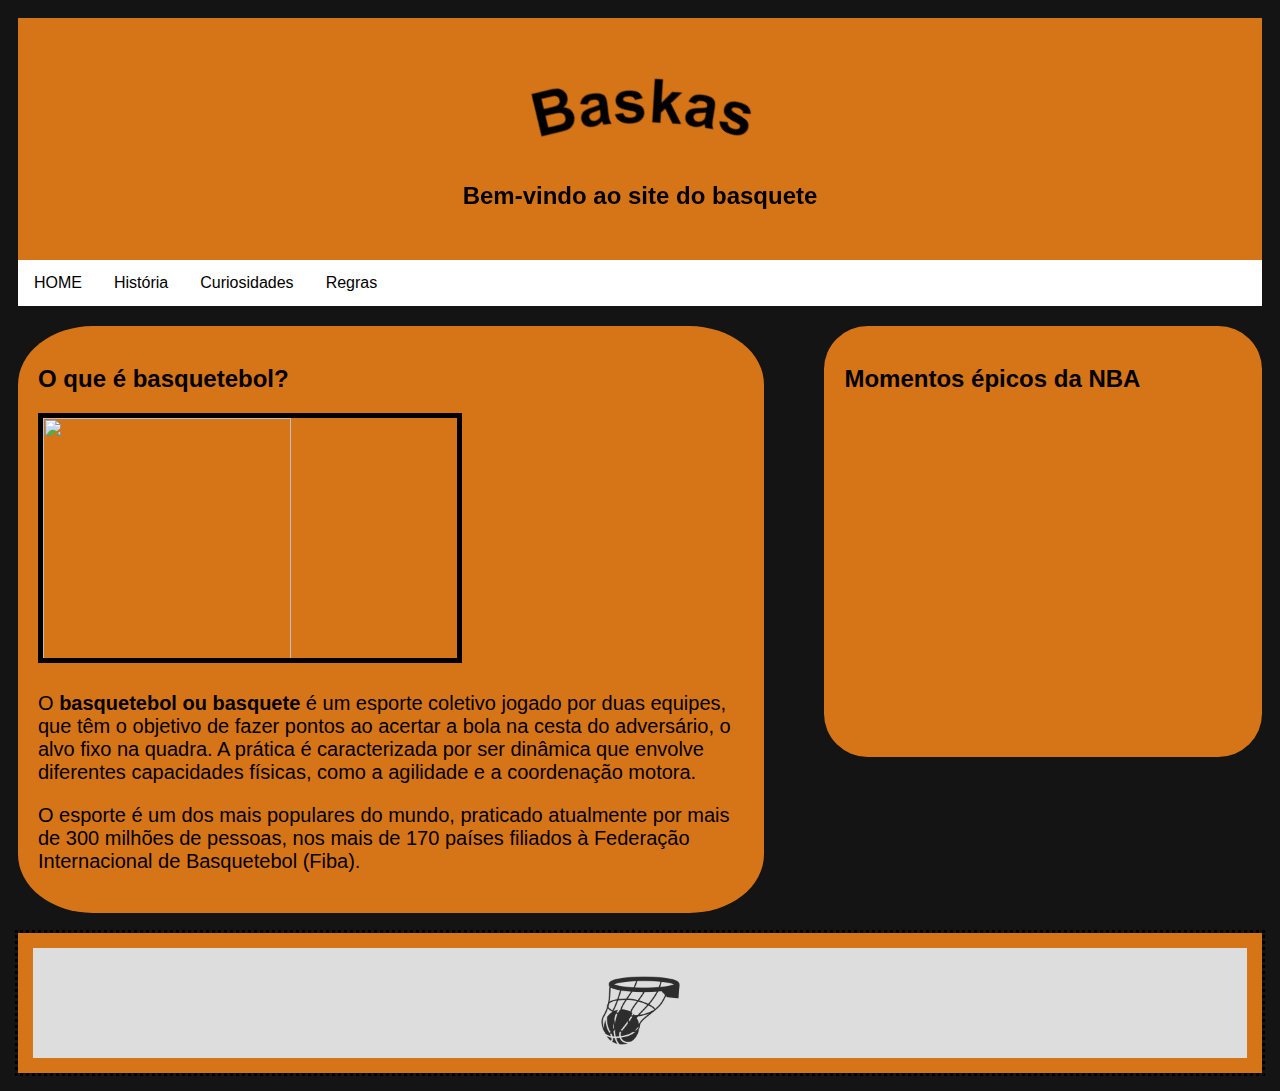
==== site-baskas/H-C-R/curiosidades.html @ b22ed8df "novo Baskas" ====
<!DOCTYPE html>
<html lang="en">
<head>
    <meta charset="UTF-8">
    <meta http-equiv="X-UA-Compatible" content="IE=edge">
    <meta name="viewport" content="width=device-width, initial-scale=1.0">
    <link rel="stylesheet" href="../css/style-c.css">
    <title>Baskas-curiosidades</title>
</head>
<body>
    <div class="cabeça">
        <h1><img class="img3" src="../img/Captura de tela 2023-04-04 161931.png" ></h1>
        <h2>Bem-vindo ao site do basquete</h2>
  </div>
  <div class="links">
      <a href="../index.html">HOME</a>
      <a href="historia.html">História</a>
      <a href="curiosidades.html">Curiosidades</a>
      <a href="regras.html" >Regras</a>
  </div>
  <div class="corpo">
      <div class="colunaesquerdade">
          <div class="temp">
              <h2>O que é basquetebol?</h2>
          <div><img class="img" src="img/historia-basquete-og.png"></div>
          <p class="font">O <b>basquetebol ou basquete</b> é um esporte coletivo jogado por duas equipes,
              que têm o objetivo de fazer pontos ao acertar a bola na cesta do adversário, o alvo fixo na quadra. 
              A prática é caracterizada por ser dinâmica que envolve diferentes capacidades físicas, como a agilidade e a coordenação motora.
             </p>
             <p class="font">O esporte é um dos mais populares do mundo, praticado atualmente por mais de 300 milhões de pessoas,
                  nos mais de 170 países filiados à Federação Internacional de Basquetebol (Fiba).
            </p>
          </div>
      </div>
      <div class="colunadireita">
          <div class="temp">
            <h2>Momentos épicos da NBA</h2>
            <iframe width="510" height="320" src="https://www.youtube.com/embed/CXLM08fZO5o" title="YouTube video player" frameborder="0" allow="accelerometer; autoplay; clipboard-write; encrypted-media; gyroscope; picture-in-picture; web-share" allowfullscreen></iframe>
            
          </div>
      </div>
  </div>
  
  <div class="rodape">
        <img class="img2" src="../img/3ef6acaec8b9b51cd2c707de73862b84-cesta-de-basquete-recortada.png">
    </div>
  
    
</body>
</html>
---- site-baskas/css/style-c.css ----
*{
    box-sizing: border-box;
}

body{
    font-family: Arial, Helvetica, sans-serif;
    padding: 10px;
    background: #141414;
}

.cabeça{
    padding: 30px;
    text-align: center;
    background: #d67418;
}

.cabeça h1{
    font-size: 40px;
}

.links{

    overflow: hidden;
    background-color: white;
}

.links a{
    float: left;
    display: block;
    color: #000000;
    text-align: center;
    padding: 14px 16px;
    text-decoration: none;
}

.links a:hover{
    background-color: #d67418;
    color: #ffffff;
}

.font{
    font-size: 20px;
}

.colunaesquerdade{
    float: left;
    width: 60%;
}

.colunadireita {
    
    float: left;
    width: 40%;
    background-color: #141414;
    padding-left: 60px;
}

.corpo::after {
    content: "";
    display: table;
    clear: both;
}

.temp{
    border-radius: 10%;
    background-color: #d67418;
    padding: 20px;
    margin-top: 20px;
}

.img{
    
    border: 5px solid rgb(0, 0, 0);
    width: 60%;
    height: 250px;
}

.img2{
    height: 85px;
}

.rodape {
    height: 140px;
    outline-style: dotted;
    border: 15px solid #d67418;
    padding: 20px;
    text-align: center;
    background: #ddd;
    margin-top: 20px;
}


@media screen and (max-width: 800px) {
    .colunaesquerdade, .colunadireita {   
      width: 100%;
      padding: 0;
    }
}

@media screen and (max-width: 400px) {
    .links a {
      float: none;
      width: 100%;
    }
}
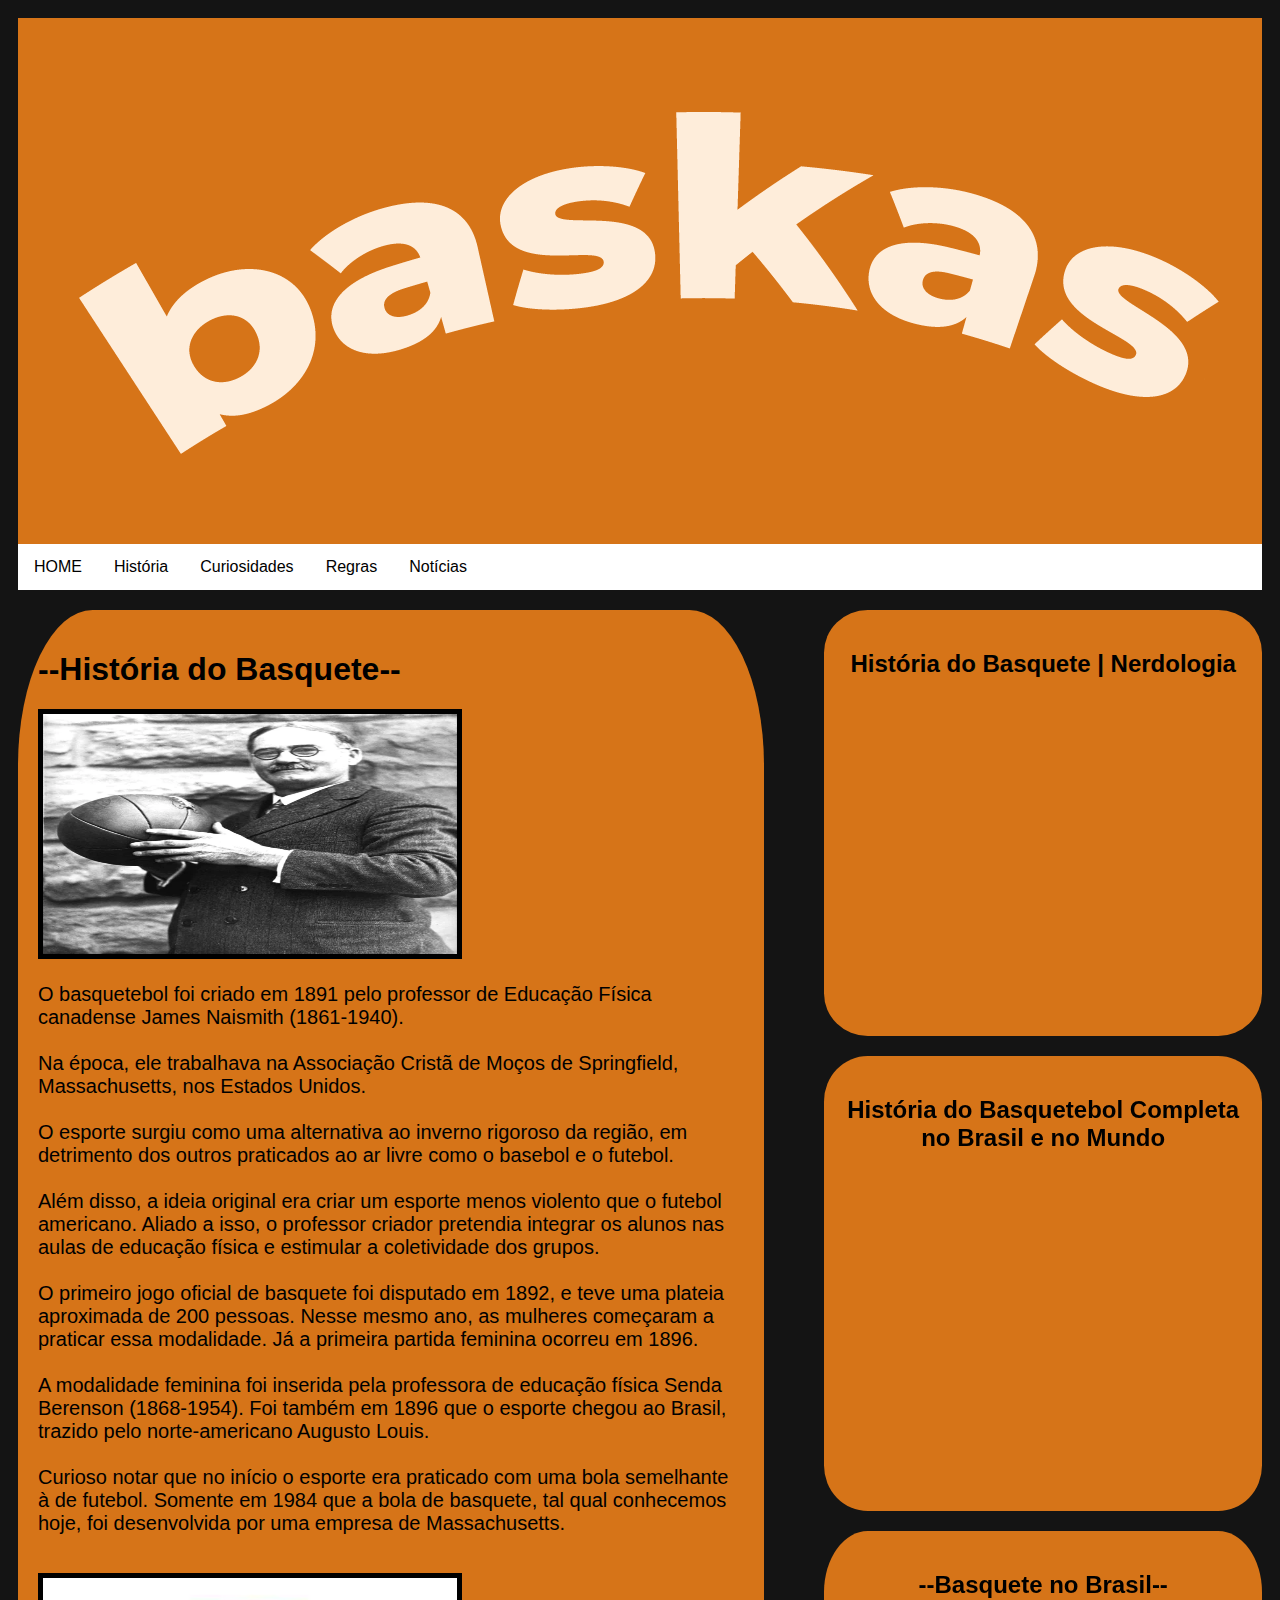
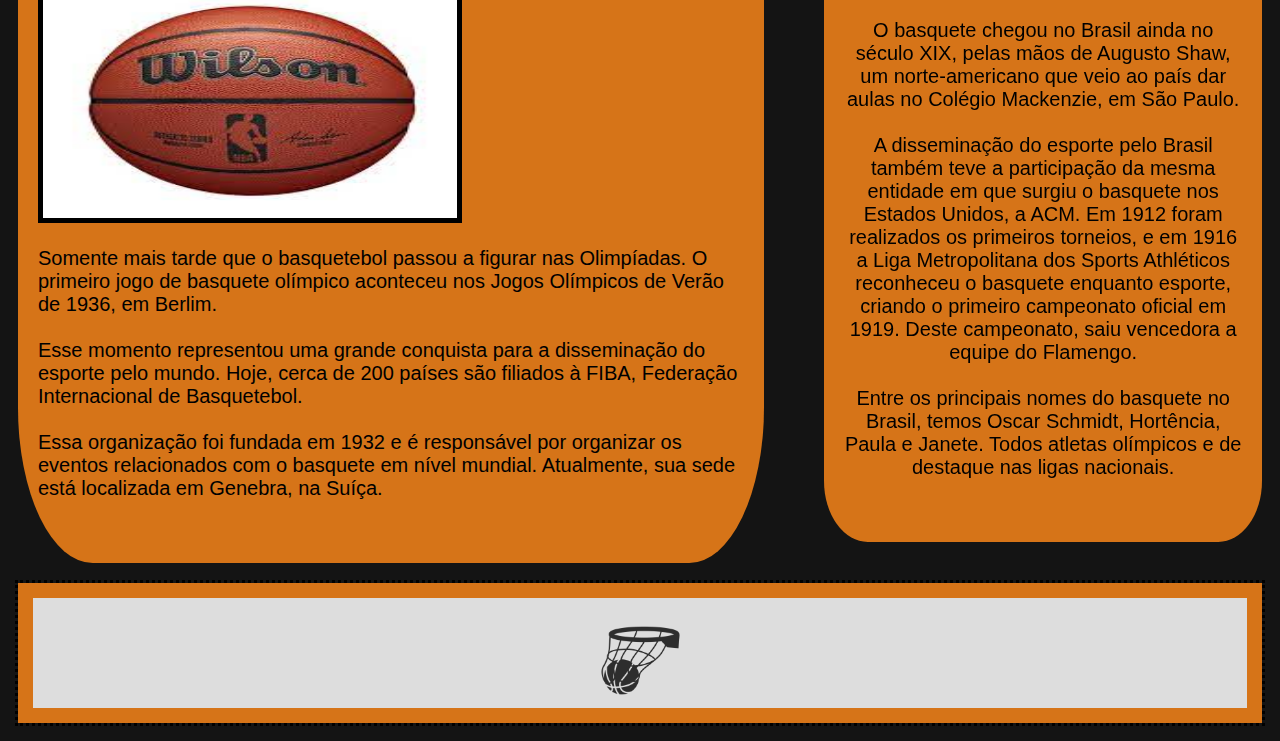
==== commit b28943cf: "atualização 3 temp" ====
--- a/site-baskas/H-C-R/curiosidades.html
+++ b/site-baskas/H-C-R/curiosidades.html
@@ -5,46 +5,107 @@
     <meta http-equiv="X-UA-Compatible" content="IE=edge">
     <meta name="viewport" content="width=device-width, initial-scale=1.0">
     <link rel="stylesheet" href="../css/style-c.css">
-    <title>Baskas-curiosidades</title>
+    <link rel="shortcut icon" href="../img/favicon.ico" type="image/x-icon">
+    <title>Baskas-historia</title>
 </head>
 <body>
+    <div class="back">
     <div class="cabeça">
-        <h1><img class="img3" src="../img/Captura de tela 2023-04-04 161931.png" ></h1>
-        <h2>Bem-vindo ao site do basquete</h2>
+        <h1><img class="img3" src="../img/urububas.png" ></h1>
+        <h2></h2>
   </div>
   <div class="links">
       <a href="../index.html">HOME</a>
       <a href="historia.html">História</a>
       <a href="curiosidades.html">Curiosidades</a>
       <a href="regras.html" >Regras</a>
+      <a href="notícias.html" >Notícias</a>
   </div>
   <div class="corpo">
       <div class="colunaesquerdade">
           <div class="temp">
-              <h2>O que é basquetebol?</h2>
-          <div><img class="img" src="img/historia-basquete-og.png"></div>
-          <p class="font">O <b>basquetebol ou basquete</b> é um esporte coletivo jogado por duas equipes,
-              que têm o objetivo de fazer pontos ao acertar a bola na cesta do adversário, o alvo fixo na quadra. 
-              A prática é caracterizada por ser dinâmica que envolve diferentes capacidades físicas, como a agilidade e a coordenação motora.
-             </p>
-             <p class="font">O esporte é um dos mais populares do mundo, praticado atualmente por mais de 300 milhões de pessoas,
-                  nos mais de 170 países filiados à Federação Internacional de Basquetebol (Fiba).
-            </p>
+              <h1>--História do Basquete--</h1>
+              <div><img class="img" src="../img/james-cke.png"></div>
+        <p class="font">O basquetebol foi criado em 1891 pelo professor de Educação Física canadense James Naismith (1861-1940).
+        <br>
+        <br>Na época, ele trabalhava na Associação Cristã de Moços de Springfield, Massachusetts, nos Estados Unidos.
+        <br>
+        <br>
+        O esporte surgiu como uma alternativa ao inverno rigoroso da região, em detrimento dos outros praticados ao ar livre como o basebol e o futebol.
+        <br>
+        <br>
+        Além disso, a ideia original era criar um esporte menos violento que o futebol
+         americano. Aliado a isso, o professor criador pretendia integrar os alunos nas aulas de
+         educação física e estimular a coletividade dos grupos.
+        <br>
+        <br>
+        O primeiro jogo oficial de basquete foi disputado em 1892, e teve uma plateia 
+        aproximada de 200 pessoas. Nesse mesmo ano, as mulheres começaram a praticar essa modalidade. 
+        Já a primeira partida feminina ocorreu em 1896.
+        <br>
+        <br>
+        A modalidade feminina foi inserida pela professora de educação física Senda Berenson (1868-1954). 
+        Foi também em 1896 que o esporte chegou ao Brasil, trazido pelo norte-americano Augusto Louis.
+        <br>
+        <br>
+       Curioso notar que no início o esporte era praticado com uma bola semelhante à de futebol. 
+       Somente em 1984 que a bola de basquete, tal qual conhecemos hoje, foi desenvolvida por uma empresa de Massachusetts.
+        </p>
+        <br>
+        <img class="img" src="../img/download.jpg">
+        <br>
+        <p class="font">Somente mais tarde que o basquetebol passou a figurar nas Olimpíadas. 
+            O primeiro jogo de basquete olímpico aconteceu nos Jogos Olímpicos de Verão de 1936, em Berlim.
+            <br>
+            <br>
+            Esse momento representou uma grande conquista para a disseminação do esporte pelo mundo. 
+            Hoje, cerca de 200 países são filiados à FIBA, Federação Internacional de Basquetebol.
+            <br>
+            <br>
+            Essa organização foi fundada em 1932 e é responsável por organizar os eventos relacionados com o basquete em nível mundial. 
+            Atualmente, sua sede está localizada em Genebra, na Suíça.
+            <br>
+            <br>
+        </p>
           </div>
       </div>
       <div class="colunadireita">
           <div class="temp">
-            <h2>Momentos épicos da NBA</h2>
-            <iframe width="510" height="320" src="https://www.youtube.com/embed/CXLM08fZO5o" title="YouTube video player" frameborder="0" allow="accelerometer; autoplay; clipboard-write; encrypted-media; gyroscope; picture-in-picture; web-share" allowfullscreen></iframe>
-            
+           <center><h2>História do Basquete | Nerdologia</h2>
+            <iframe width="510" height="315" src="https://www.youtube.com/embed/T7_q5bwtLuU" title="YouTube video player" frameborder="0" allow="accelerometer; autoplay; clipboard-write; encrypted-media; gyroscope; picture-in-picture; web-share" allowfullscreen></iframe>
+            </center> 
           </div>
+          <div class="temp">
+            <center><h2>História do Basquetebol Completa no Brasil e no Mundo</h2>
+                <iframe width="510" height="315" src="https://www.youtube.com/embed/TrqpKTU8T8o" title="YouTube video player" frameborder="0" allow="accelerometer; autoplay; clipboard-write; encrypted-media; gyroscope; picture-in-picture; web-share" allowfullscreen></iframe>
+             </center> 
+           </div>
+           <div class="temp">
+            <center><h2>--Basquete no Brasil--</h2>
+                <p class="font">
+                   O basquete chegou no Brasil ainda no século XIX, pelas mãos de Augusto Shaw, 
+                   um norte-americano que veio ao país dar aulas no Colégio Mackenzie, em São Paulo.
+                   <br>
+                   <br>
+                   A disseminação do esporte pelo Brasil também teve a participação da mesma entidade em que surgiu
+                   o basquete nos Estados Unidos, a ACM. Em 1912 foram realizados os primeiros torneios,
+                   e em 1916 a Liga Metropolitana dos Sports Athléticos reconheceu o basquete enquanto esporte,
+                   criando o primeiro campeonato oficial em 1919. Deste campeonato, saiu vencedora a equipe do Flamengo.
+                   <br>
+                   <br>
+                   Entre os principais nomes do basquete no Brasil, temos Oscar Schmidt,
+                   Hortência, Paula e Janete. Todos atletas olímpicos e de destaque nas ligas nacionais.
+                   <br>
+                   <br>
+                </p>
+            </center> 
+           </div>
       </div>
   </div>
   
   <div class="rodape">
-        <img class="img2" src="../img/3ef6acaec8b9b51cd2c707de73862b84-cesta-de-basquete-recortada.png">
+      <img class="img2" src="../img/3ef6acaec8b9b51cd2c707de73862b84-cesta-de-basquete-recortada.png">
     </div>
-  
-    
+</div>
 </body>
 </html>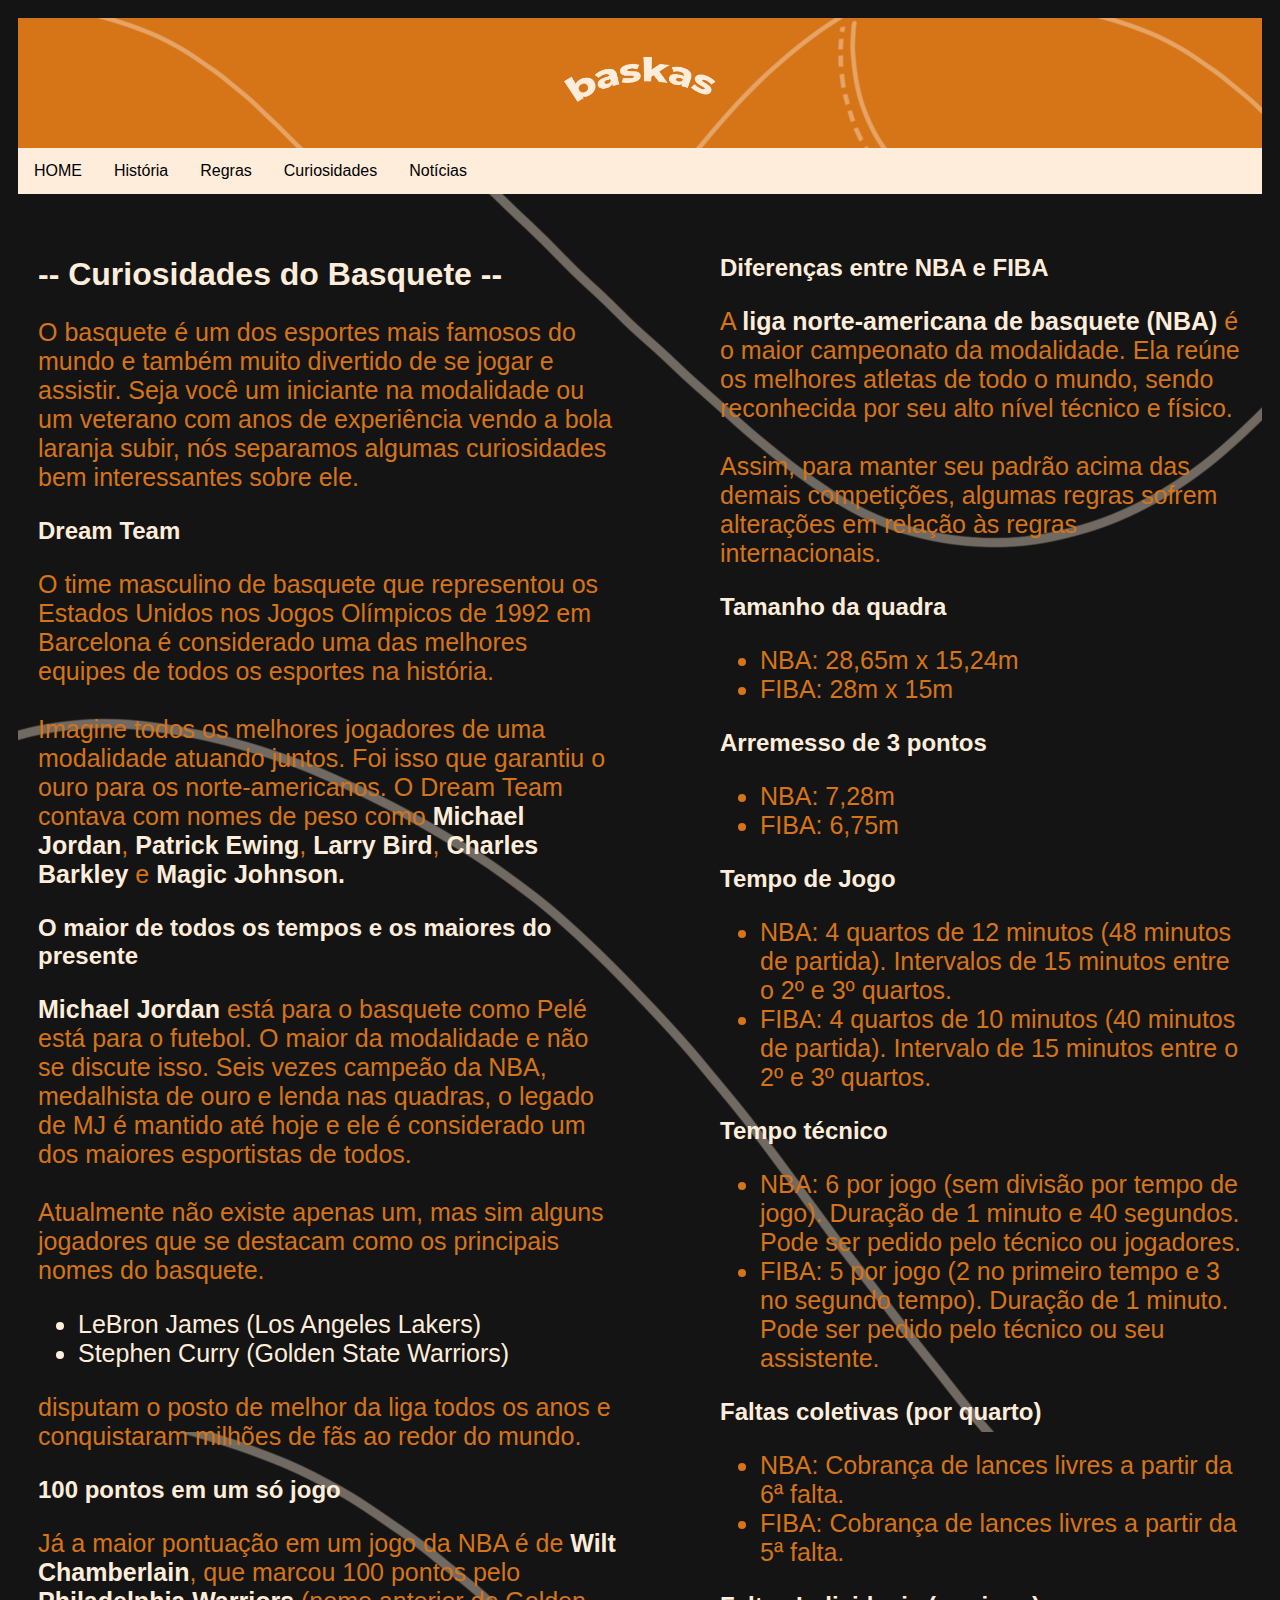
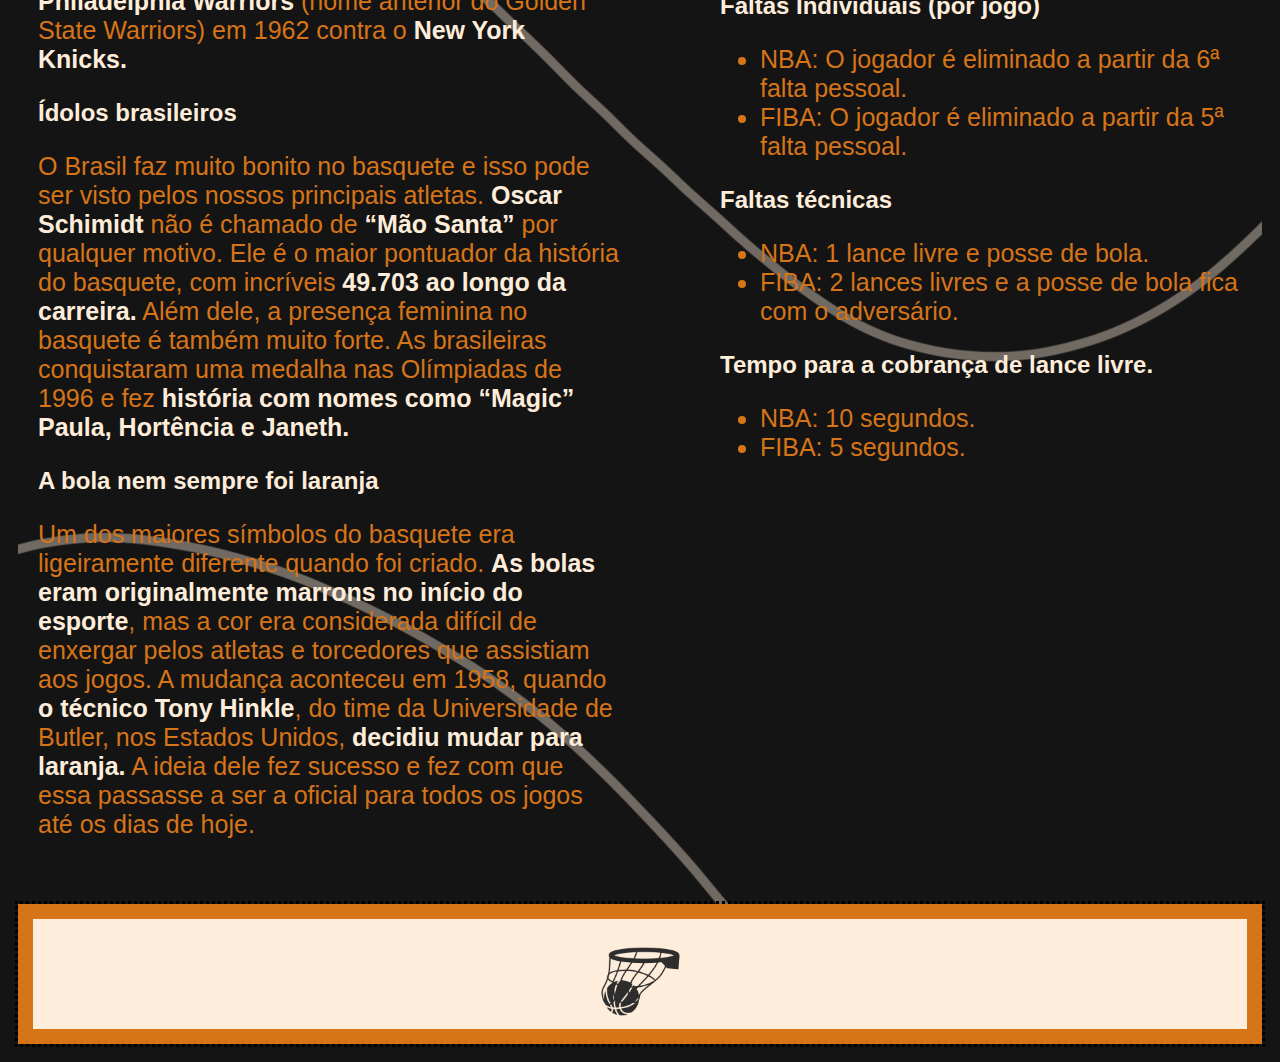
==== commit 2196a89f: "atualização" ====
--- a/site-baskas/H-C-R/curiosidades.html
+++ b/site-baskas/H-C-R/curiosidades.html
@@ -17,88 +17,110 @@
   <div class="links">
       <a href="../index.html">HOME</a>
       <a href="historia.html">História</a>
+      <a href="regras.html" >Regras</a>
       <a href="curiosidades.html">Curiosidades</a>
-      <a href="regras.html" >Regras</a>
       <a href="notícias.html" >Notícias</a>
   </div>
   <div class="corpo">
       <div class="colunaesquerdade">
           <div class="temp">
-              <h1>--História do Basquete--</h1>
-              <div><img class="img" src="../img/james-cke.png"></div>
-        <p class="font">O basquetebol foi criado em 1891 pelo professor de Educação Física canadense James Naismith (1861-1940).
-        <br>
-        <br>Na época, ele trabalhava na Associação Cristã de Moços de Springfield, Massachusetts, nos Estados Unidos.
-        <br>
-        <br>
-        O esporte surgiu como uma alternativa ao inverno rigoroso da região, em detrimento dos outros praticados ao ar livre como o basebol e o futebol.
-        <br>
-        <br>
-        Além disso, a ideia original era criar um esporte menos violento que o futebol
-         americano. Aliado a isso, o professor criador pretendia integrar os alunos nas aulas de
-         educação física e estimular a coletividade dos grupos.
-        <br>
-        <br>
-        O primeiro jogo oficial de basquete foi disputado em 1892, e teve uma plateia 
-        aproximada de 200 pessoas. Nesse mesmo ano, as mulheres começaram a praticar essa modalidade. 
-        Já a primeira partida feminina ocorreu em 1896.
-        <br>
-        <br>
-        A modalidade feminina foi inserida pela professora de educação física Senda Berenson (1868-1954). 
-        Foi também em 1896 que o esporte chegou ao Brasil, trazido pelo norte-americano Augusto Louis.
-        <br>
-        <br>
-       Curioso notar que no início o esporte era praticado com uma bola semelhante à de futebol. 
-       Somente em 1984 que a bola de basquete, tal qual conhecemos hoje, foi desenvolvida por uma empresa de Massachusetts.
+              <h1>-- Curiosidades do Basquete --</h1>
+        <p class="font">
+            O basquete é um dos esportes mais famosos do mundo e também muito divertido de se jogar e assistir. Seja você um iniciante na modalidade ou um veterano com anos de experiência vendo a bola laranja subir, nós separamos algumas curiosidades bem interessantes sobre ele.
         </p>
-        <br>
-        <img class="img" src="../img/download.jpg">
-        <br>
-        <p class="font">Somente mais tarde que o basquetebol passou a figurar nas Olimpíadas. 
-            O primeiro jogo de basquete olímpico aconteceu nos Jogos Olímpicos de Verão de 1936, em Berlim.
-            <br>
-            <br>
-            Esse momento representou uma grande conquista para a disseminação do esporte pelo mundo. 
-            Hoje, cerca de 200 países são filiados à FIBA, Federação Internacional de Basquetebol.
-            <br>
-            <br>
-            Essa organização foi fundada em 1932 e é responsável por organizar os eventos relacionados com o basquete em nível mundial. 
-            Atualmente, sua sede está localizada em Genebra, na Suíça.
-            <br>
-            <br>
+        <h2>Dream Team</h2>
+        <p class="font">
+            O time masculino de basquete que representou os Estados Unidos nos Jogos Olímpicos de 1992 em Barcelona é considerado uma das melhores equipes de todos os esportes na história.
+        <br><br>
+            Imagine todos os melhores jogadores de uma modalidade atuando juntos. Foi isso que garantiu o ouro para os norte-americanos. 
+            O Dream Team contava com nomes de peso como <b class="font2">Michael Jordan</b>, <b class="font2">Patrick Ewing</b>, <b class="font2">Larry Bird</b>, <b class="font2">Charles Barkley</b> e <b class="font2">Magic Johnson.</b>
+        </p>
+        <h2>O maior de todos os tempos e os maiores do presente</h2>
+        <p class="font">
+            <b class="font2">Michael Jordan</b> está para o basquete como Pelé está para o futebol. 
+            O maior da modalidade e não se discute isso. Seis vezes campeão da NBA, medalhista de ouro e lenda nas quadras, o legado de MJ é mantido até hoje e ele é considerado um dos maiores esportistas de todos.
+        <br><br>
+            Atualmente não existe apenas um, mas sim alguns jogadores que se destacam como os principais nomes do basquete. 
+        </p>
+            <ul class="font2">
+                <li>LeBron James (Los Angeles Lakers)</li>
+                <li>Stephen Curry (Golden State Warriors)</li>
+            </ul>
+        <p class="font">
+            disputam o posto de melhor da liga todos os anos e conquistaram milhões de fãs ao redor do mundo.
+        </p>
+        <h2>100 pontos em um só jogo</h2>
+        <p class="font">
+            Já a maior pontuação em um jogo da NBA é de <b class="font2">Wilt Chamberlain</b>, que marcou 100 pontos pelo <b class="font2">Philadelphia Warriors</b> (nome anterior do Golden State Warriors) em 1962 contra o <b class="font2">New York Knicks.</b>
+        </p>
+        <h2>Ídolos brasileiros</h2>
+        <p class="font">
+            O Brasil faz muito bonito no basquete e isso pode ser visto pelos nossos principais atletas. 
+            <b class="font2">Oscar Schimidt</b> não é chamado de <b class="font2">“Mão Santa”</b> por qualquer motivo. 
+            Ele é o maior pontuador da história do basquete, com incríveis <b class="font2">49.703 ao longo da carreira.</b>
+
+            Além dele, a presença feminina no basquete é também muito forte. 
+            As brasileiras conquistaram uma medalha nas Olímpiadas de 1996 e fez <b class="font2">história com nomes como “Magic” Paula, Hortência e Janeth.</b>
+        </p>
+        <h2>A bola nem sempre foi laranja</h2>
+        <p class="font">
+            Um dos maiores símbolos do basquete era ligeiramente diferente quando foi criado. 
+            <b class="font2">As bolas eram originalmente marrons no início do esporte</b>, mas a cor era considerada difícil de enxergar pelos atletas e torcedores que assistiam aos jogos.
+
+            A mudança aconteceu em 1958, quando<b class="font2"> o técnico Tony Hinkle</b>, do time da Universidade de Butler, nos Estados Unidos, <b class="font2">decidiu mudar para laranja.</b> 
+            A ideia dele fez sucesso e fez com que essa passasse a ser a oficial para todos os jogos até os dias de hoje.
         </p>
           </div>
       </div>
       <div class="colunadireita">
           <div class="temp">
-           <center><h2>História do Basquete | Nerdologia</h2>
-            <iframe width="510" height="315" src="https://www.youtube.com/embed/T7_q5bwtLuU" title="YouTube video player" frameborder="0" allow="accelerometer; autoplay; clipboard-write; encrypted-media; gyroscope; picture-in-picture; web-share" allowfullscreen></iframe>
-            </center> 
-          </div>
-          <div class="temp">
-            <center><h2>História do Basquetebol Completa no Brasil e no Mundo</h2>
-                <iframe width="510" height="315" src="https://www.youtube.com/embed/TrqpKTU8T8o" title="YouTube video player" frameborder="0" allow="accelerometer; autoplay; clipboard-write; encrypted-media; gyroscope; picture-in-picture; web-share" allowfullscreen></iframe>
-             </center> 
-           </div>
-           <div class="temp">
-            <center><h2>--Basquete no Brasil--</h2>
-                <p class="font">
-                   O basquete chegou no Brasil ainda no século XIX, pelas mãos de Augusto Shaw, 
-                   um norte-americano que veio ao país dar aulas no Colégio Mackenzie, em São Paulo.
-                   <br>
-                   <br>
-                   A disseminação do esporte pelo Brasil também teve a participação da mesma entidade em que surgiu
-                   o basquete nos Estados Unidos, a ACM. Em 1912 foram realizados os primeiros torneios,
-                   e em 1916 a Liga Metropolitana dos Sports Athléticos reconheceu o basquete enquanto esporte,
-                   criando o primeiro campeonato oficial em 1919. Deste campeonato, saiu vencedora a equipe do Flamengo.
-                   <br>
-                   <br>
-                   Entre os principais nomes do basquete no Brasil, temos Oscar Schmidt,
-                   Hortência, Paula e Janete. Todos atletas olímpicos e de destaque nas ligas nacionais.
-                   <br>
-                   <br>
-                </p>
-            </center> 
+           <h2>Diferenças entre NBA e FIBA</h2>
+        <p class="font">
+            A <b class="font2">liga norte-americana de basquete (NBA)</b> é o maior campeonato da modalidade. 
+            Ela reúne os melhores atletas de todo o mundo, sendo reconhecida por seu alto nível técnico e físico.
+        <br><br>
+            Assim, para manter seu padrão acima das demais competições, algumas regras sofrem alterações em relação às regras internacionais. 
+        </p>
+            <h2>Tamanho da quadra</h2>
+        <ul class="font">
+           <li>NBA: 28,65m x 15,24m</li>
+           <li>FIBA: 28m x 15m</li>
+        </ul>
+            <h2>Arremesso de 3 pontos</h2>
+        <ul class="font">
+            <li>NBA: 7,28m</li>
+            <li>FIBA: 6,75m</li>
+        </ul>
+            <h2>Tempo de Jogo</h2>
+        <ul class="font">
+            <li>NBA: 4 quartos de 12 minutos (48 minutos de partida). Intervalos de 15 minutos entre o 2º e 3º quartos.</li>
+            <li>FIBA: 4 quartos de 10 minutos (40 minutos de partida). Intervalo de 15 minutos entre o 2º e 3º quartos.</li>
+        </ul>
+            <h2>Tempo técnico</h2>
+        <ul class="font">
+            <li>NBA: 6 por jogo (sem divisão por tempo de jogo). Duração de 1 minuto e 40 segundos. Pode ser pedido pelo técnico ou jogadores.</li>
+            <li>FIBA: 5 por jogo (2 no primeiro tempo e 3 no segundo tempo). Duração de 1 minuto. Pode ser pedido pelo técnico ou seu assistente.</li>
+        </ul>
+            <h2>Faltas coletivas (por quarto)</h2>
+        <ul class="font">
+            <li>NBA: Cobrança de lances livres a partir da 6ª falta.</li>
+            <li>FIBA: Cobrança de lances livres a partir da 5ª falta.</li>
+        </ul>
+            <h2>Faltas Individuais (por jogo)</h2>
+        <ul class="font">
+            <li>NBA: O jogador é eliminado a partir da 6ª falta pessoal.</li>
+            <li>FIBA: O jogador é eliminado a partir da 5ª falta pessoal.</li>
+        </ul>
+            <h2>Faltas técnicas</h2>
+        <ul class="font">
+            <li>NBA: 1 lance livre e posse de bola.</li>
+            <li>FIBA: 2 lances livres e a posse de bola fica com o adversário.</li>
+        </ul>
+            <h2>Tempo para a cobrança de lance livre.</h2>   
+        <ul class="font">
+            <li>NBA: 10 segundos.</li>
+            <li>FIBA: 5 segundos.</li>
+        </ul>
            </div>
       </div>
   </div>
--- a/site-baskas/css/style-c.css
+++ b/site-baskas/css/style-c.css
@@ -8,10 +8,15 @@
     background: #141414;
 }
 
+.back{
+    background-image: url("../img/creu3.png");
+}
+
 .cabeça{
-    padding: 30px;
+    padding: 7px;
     text-align: center;
     background: #d67418;
+    background-image: url("../img/creu4.png");
 }
 
 .cabeça h1{
@@ -21,7 +26,7 @@
 .links{
 
     overflow: hidden;
-    background-color: white;
+    background-color: #feedda;
 }
 
 .links a{
@@ -35,23 +40,29 @@
 
 .links a:hover{
     background-color: #d67418;
-    color: #ffffff;
+    color: #feedda;
 }
 
 .font{
-    font-size: 20px;
+    font-size: 25px;
+    color: #d67418;
+}
+
+.font2{
+    font-size: 25px;
+    color: #feedda;
 }
 
 .colunaesquerdade{
     float: left;
-    width: 60%;
+    width: 50%;
 }
 
 .colunadireita {
     
     float: left;
-    width: 40%;
-    background-color: #141414;
+    width: 50%;
+    background-color: transparent;
     padding-left: 60px;
 }
 
@@ -63,20 +74,33 @@
 
 .temp{
     border-radius: 10%;
-    background-color: #d67418;
+    background-color: transparent;
     padding: 20px;
     margin-top: 20px;
+}
+
+.temp h1{
+    color: #feedda;
+}
+
+.temp h2{
+    color: #feedda;
 }
 
 .img{
     
     border: 5px solid rgb(0, 0, 0);
-    width: 60%;
-    height: 250px;
+    width: 45%;
+    height: 400px;
 }
 
 .img2{
     height: 85px;
+}
+
+.img3{
+    height: 13%;
+    width: 13%;
 }
 
 .rodape {
@@ -85,7 +109,7 @@
     border: 15px solid #d67418;
     padding: 20px;
     text-align: center;
-    background: #ddd;
+    background: #feedda;
     margin-top: 20px;
 }
 
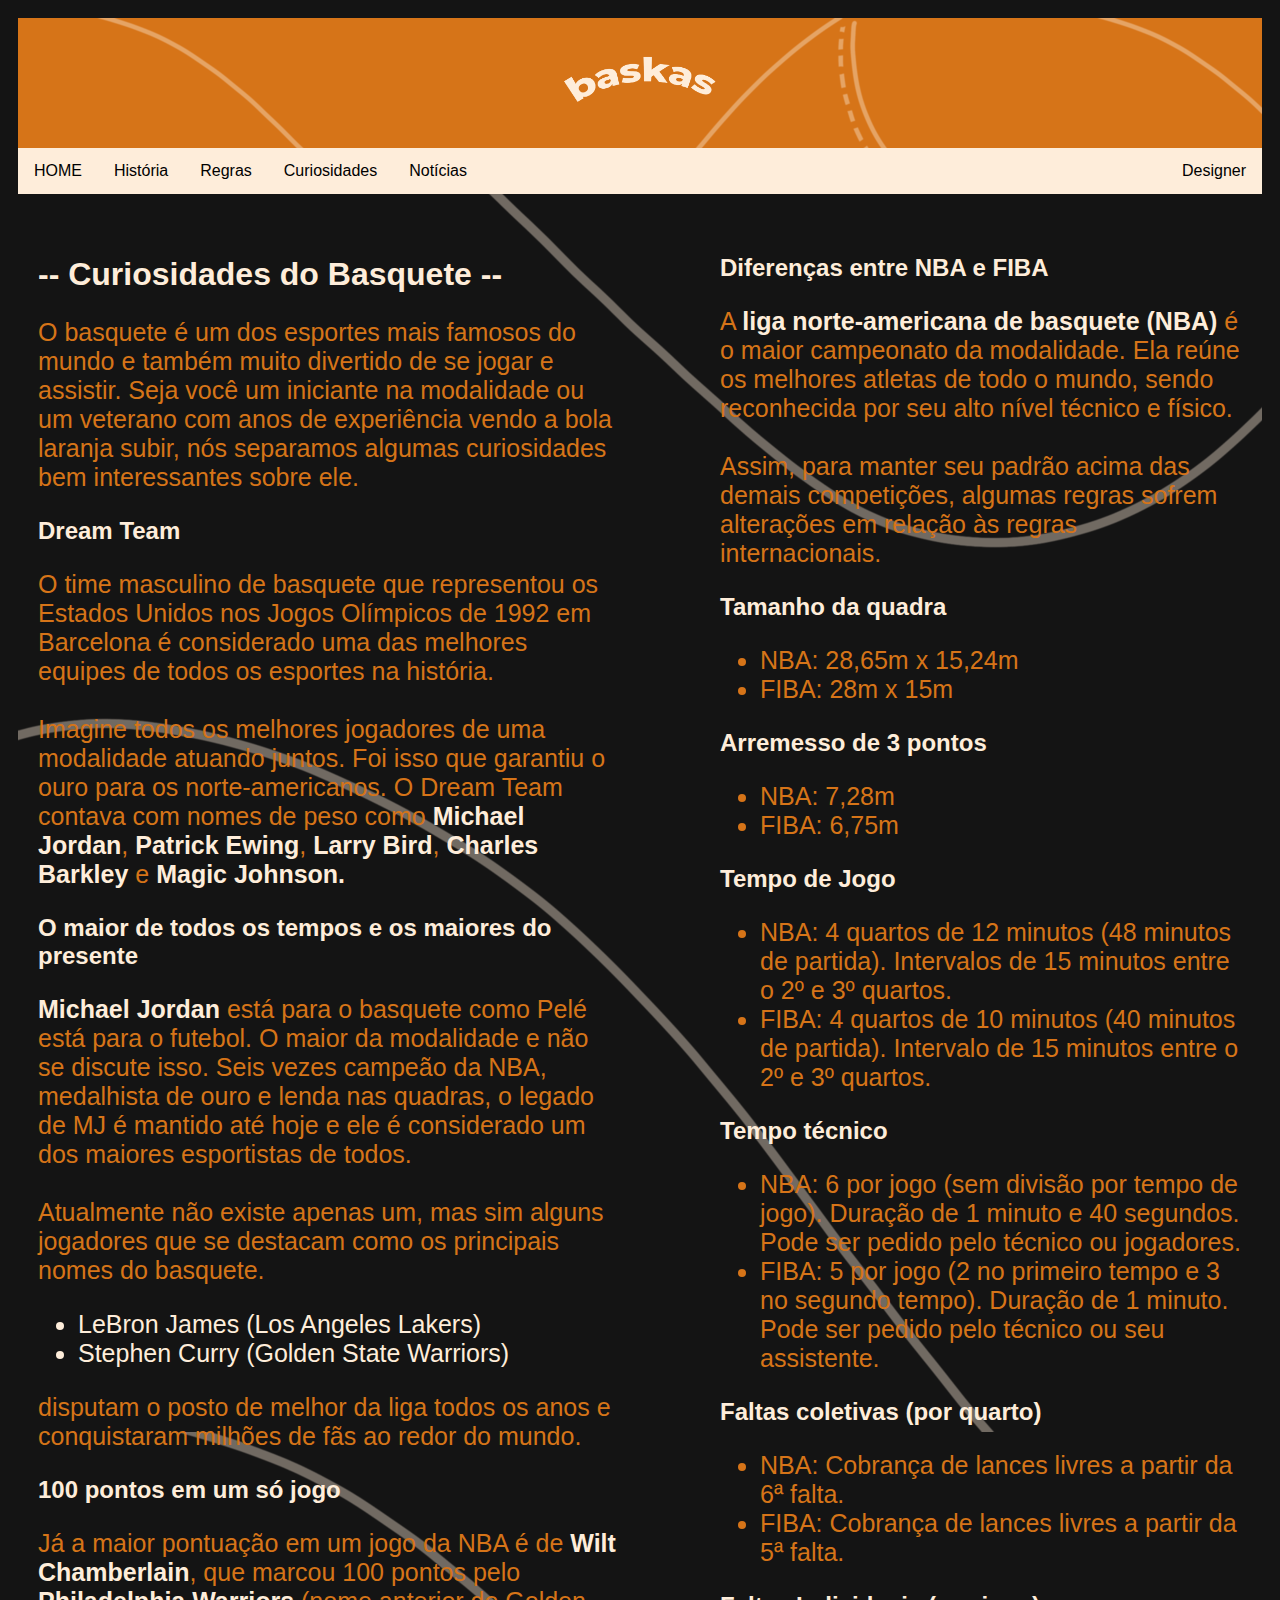
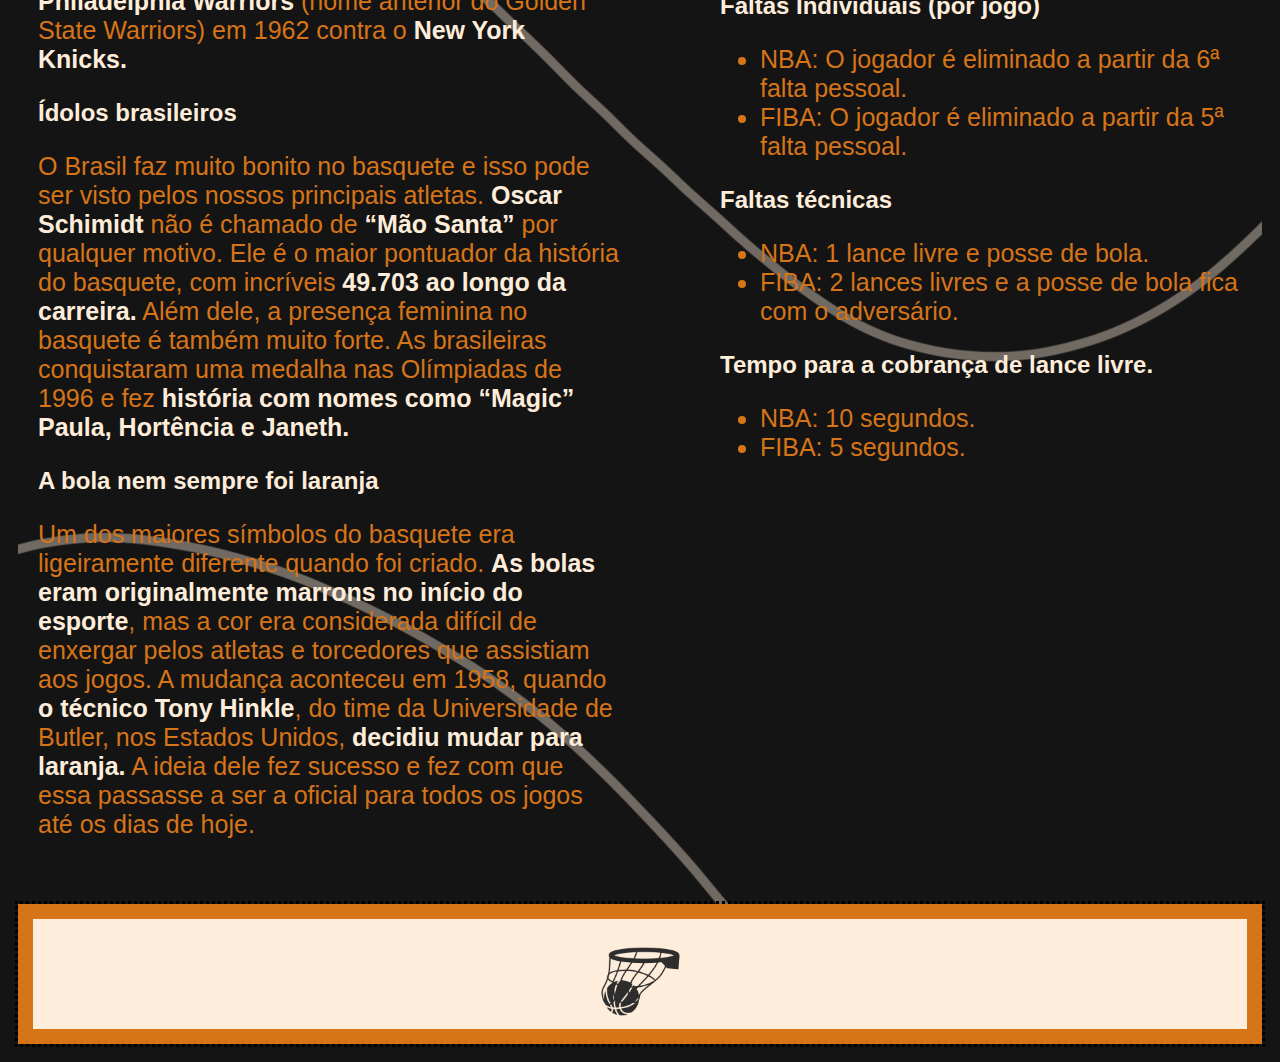
==== commit 1c4e3b2e: "Designer" ====
--- a/site-baskas/H-C-R/curiosidades.html
+++ b/site-baskas/H-C-R/curiosidades.html
@@ -20,6 +20,7 @@
       <a href="regras.html" >Regras</a>
       <a href="curiosidades.html">Curiosidades</a>
       <a href="notícias.html" >Notícias</a>
+      <a href="https://www.instagram.com/_gi_gigii/" style="float:right" >Designer</a>
   </div>
   <div class="corpo">
       <div class="colunaesquerdade">
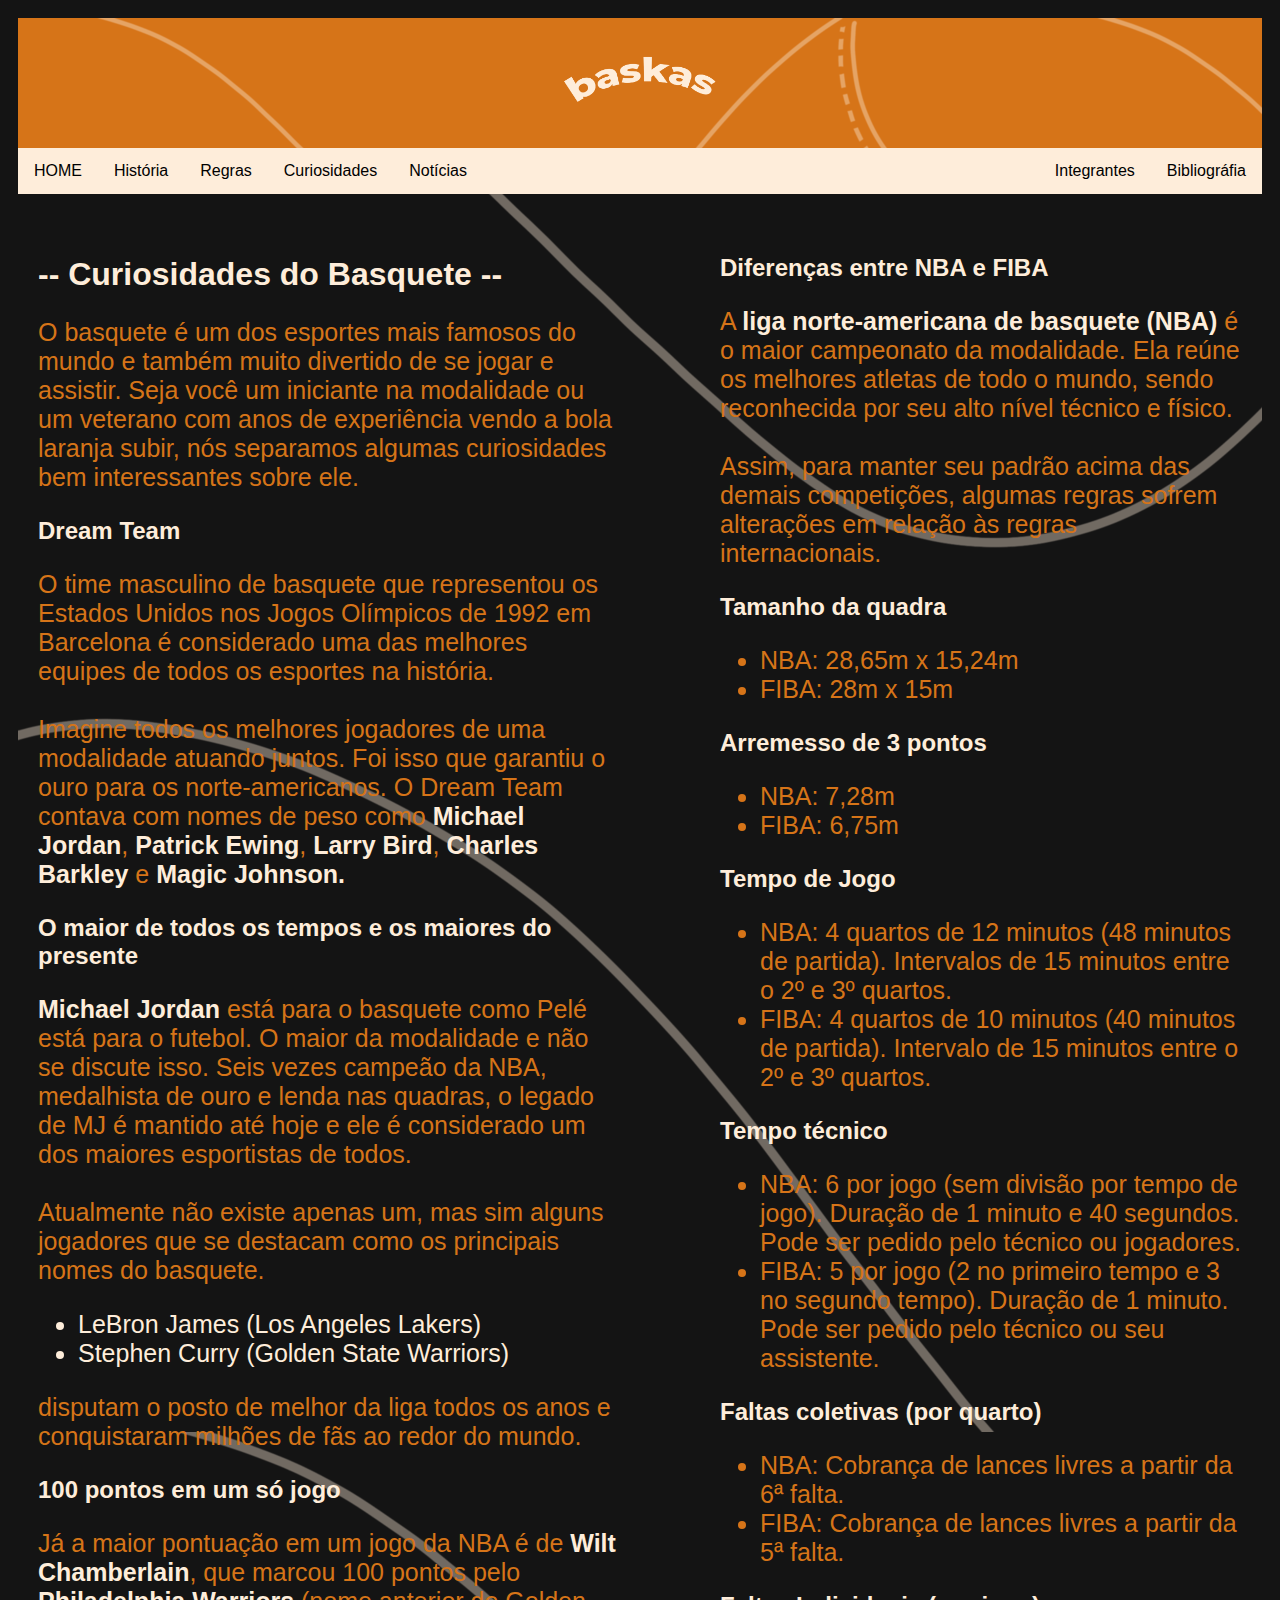
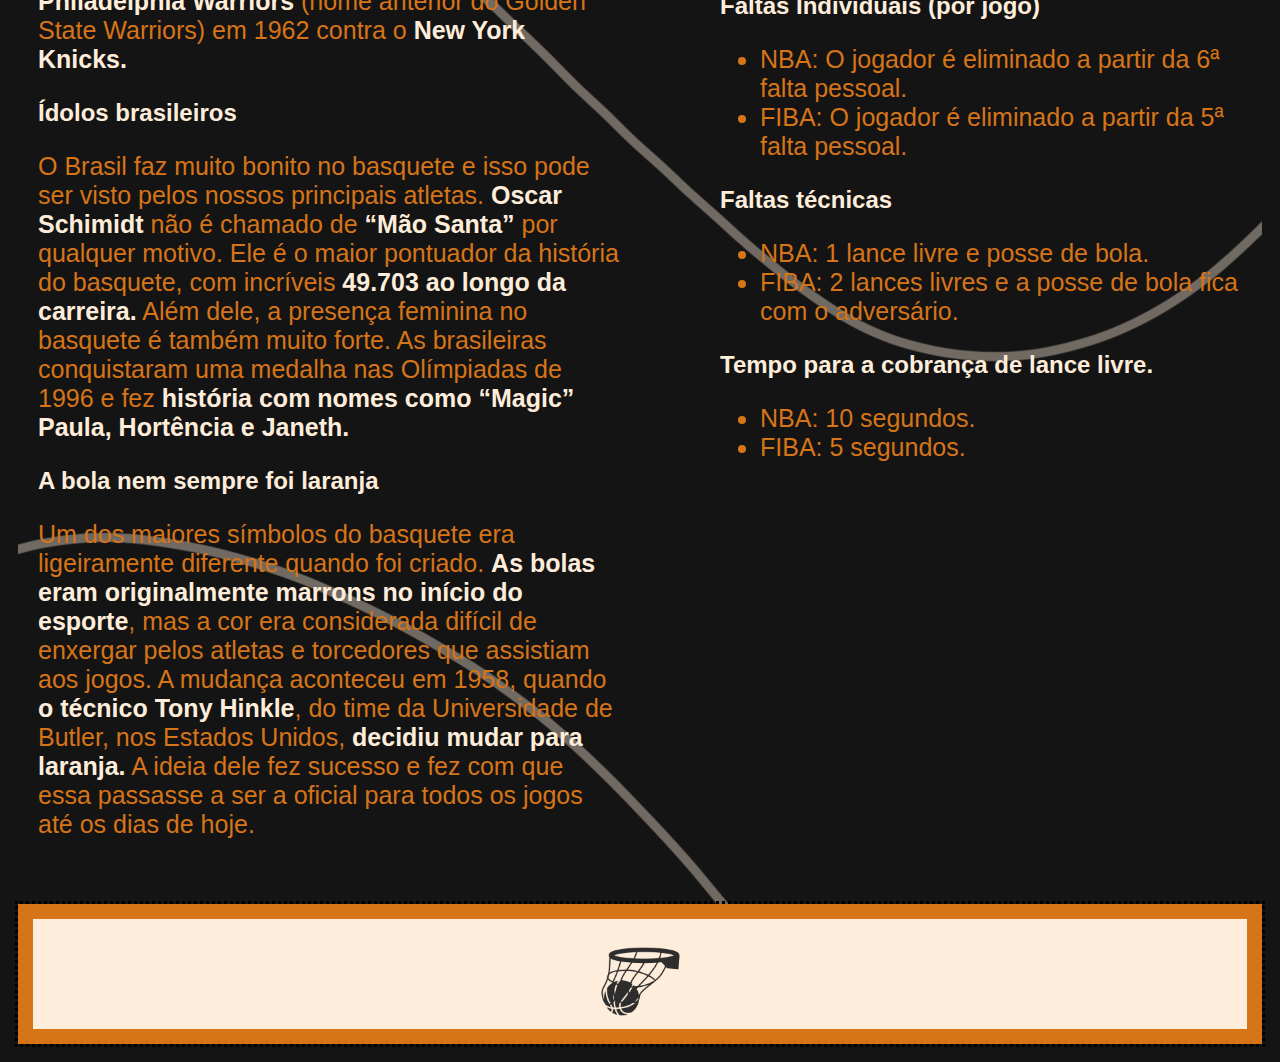
==== commit a4ccbf7d: "parte 3" ====
--- a/site-baskas/H-C-R/curiosidades.html
+++ b/site-baskas/H-C-R/curiosidades.html
@@ -11,7 +11,7 @@
 <body>
     <div class="back">
     <div class="cabeça">
-        <h1><img class="img3" src="../img/urububas.png" ></h1>
+        <h1><img class="img3" src="../img/urububas.png" alt="Baskas"></h1>
         <h2></h2>
   </div>
   <div class="links">
@@ -20,7 +20,8 @@
       <a href="regras.html" >Regras</a>
       <a href="curiosidades.html">Curiosidades</a>
       <a href="notícias.html" >Notícias</a>
-      <a href="https://www.instagram.com/_gi_gigii/" style="float:right" >Designer</a>
+      <a href="Referencias.html" style="float:right" >Bibliográfia</a>
+      <a href="integrantes.html" style="float:right" >Integrantes</a>
   </div>
   <div class="corpo">
       <div class="colunaesquerdade">
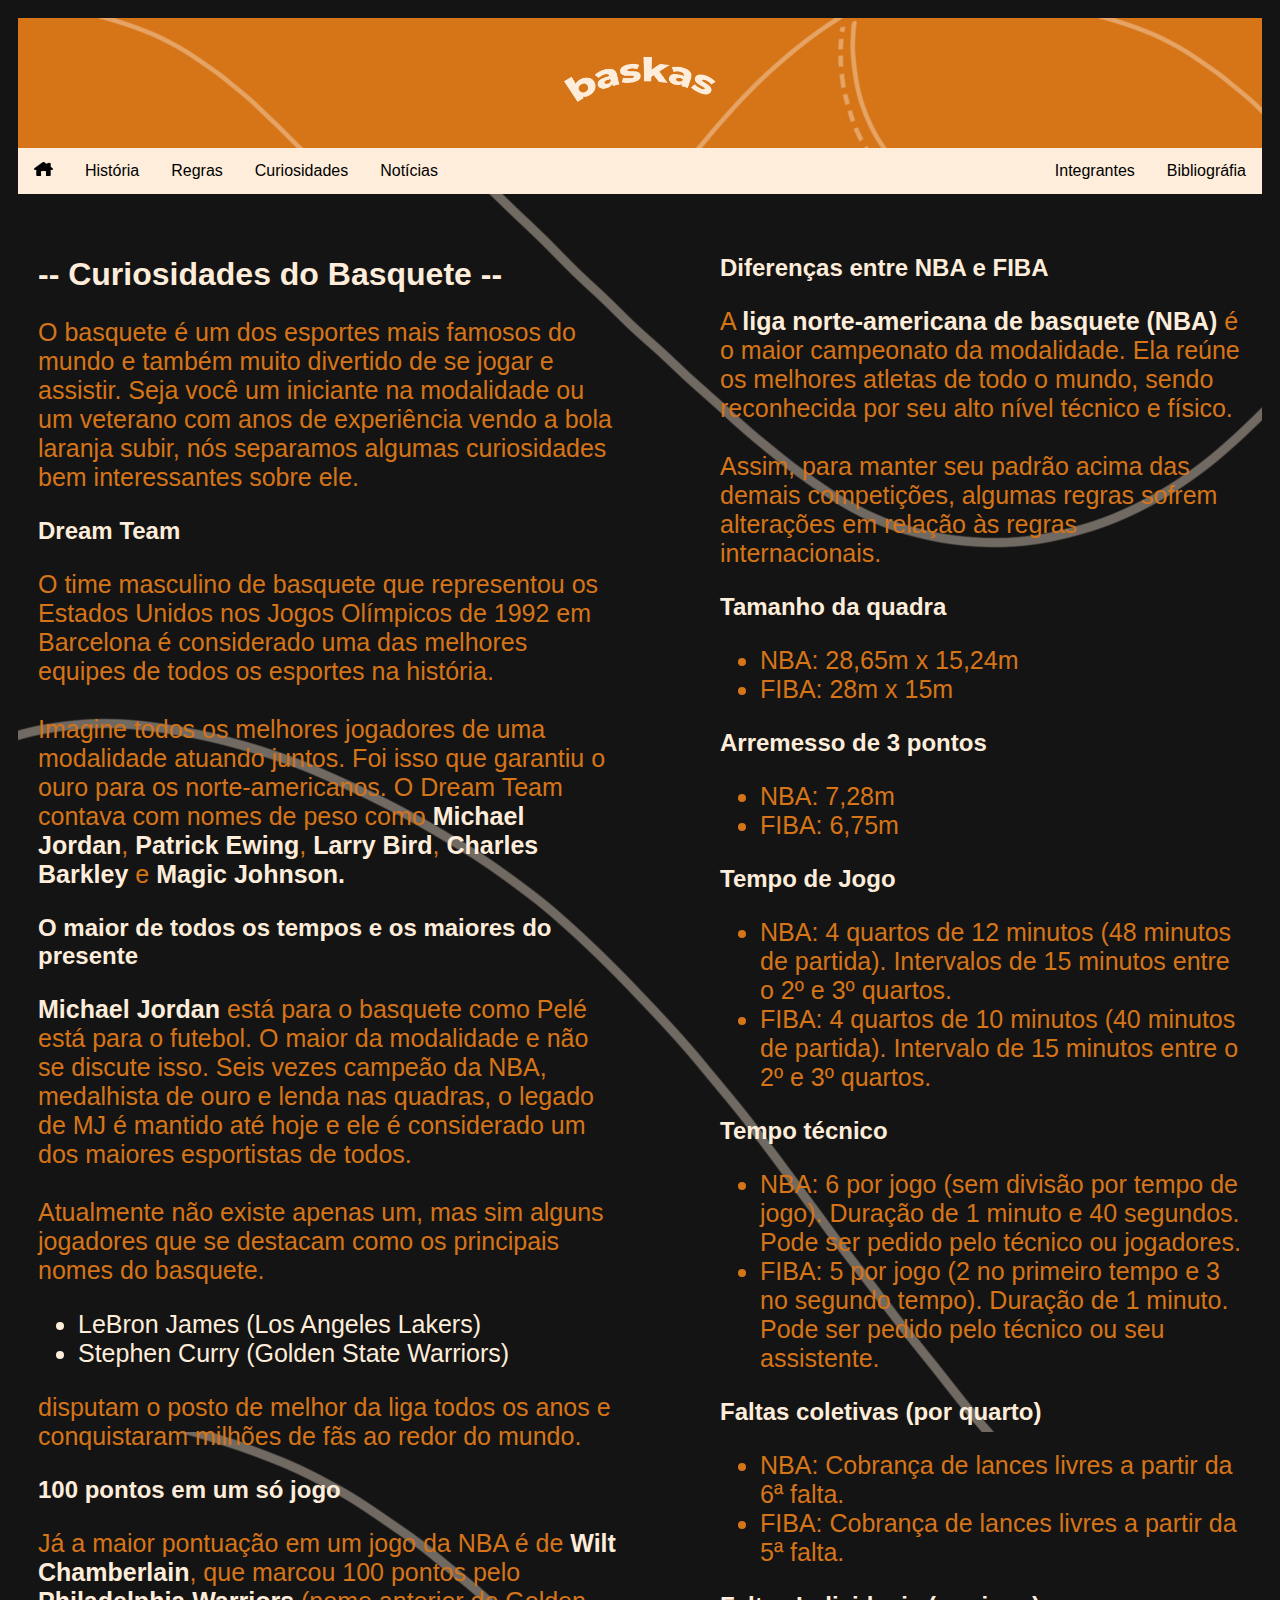
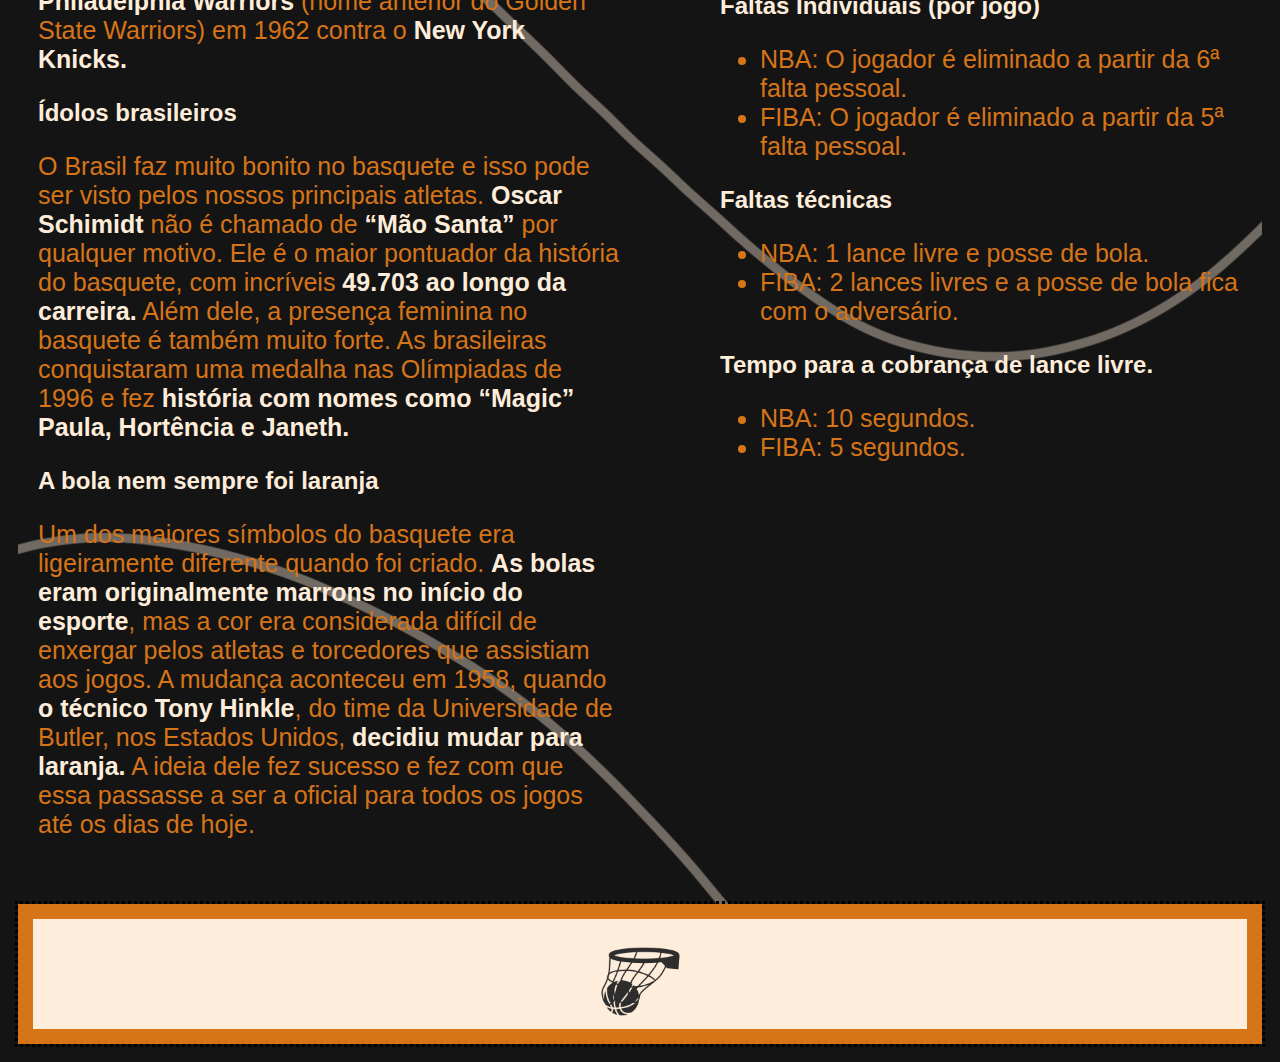
==== commit 407de5d6: "home" ====
--- a/site-baskas/H-C-R/curiosidades.html
+++ b/site-baskas/H-C-R/curiosidades.html
@@ -15,13 +15,13 @@
         <h2></h2>
   </div>
   <div class="links">
-      <a href="../index.html">HOME</a>
-      <a href="historia.html">História</a>
-      <a href="regras.html" >Regras</a>
-      <a href="curiosidades.html">Curiosidades</a>
-      <a href="notícias.html" >Notícias</a>
-      <a href="Referencias.html" style="float:right" >Bibliográfia</a>
-      <a href="integrantes.html" style="float:right" >Integrantes</a>
+    <a href="../index.html"><img class="img5" src="../img/Home-icon.svg.png" alt="HOME"></a>
+    <a href="historia.html">História</a>
+    <a href="regras.html" >Regras</a>
+    <a href="curiosidades.html">Curiosidades</a>
+    <a href="notícias.html" >Notícias</a>
+    <a href="Referencias.html" style="float:right" >Bibliográfia</a>
+    <a href="integrantes.html" style="float:right" >Integrantes</a>
   </div>
   <div class="corpo">
       <div class="colunaesquerdade">
--- a/site-baskas/css/style-c.css
+++ b/site-baskas/css/style-c.css
@@ -103,6 +103,11 @@
     width: 13%;
 }
 
+.img5{
+    height: 14px;
+    width: 19px;
+}
+
 .rodape {
     height: 140px;
     outline-style: dotted;
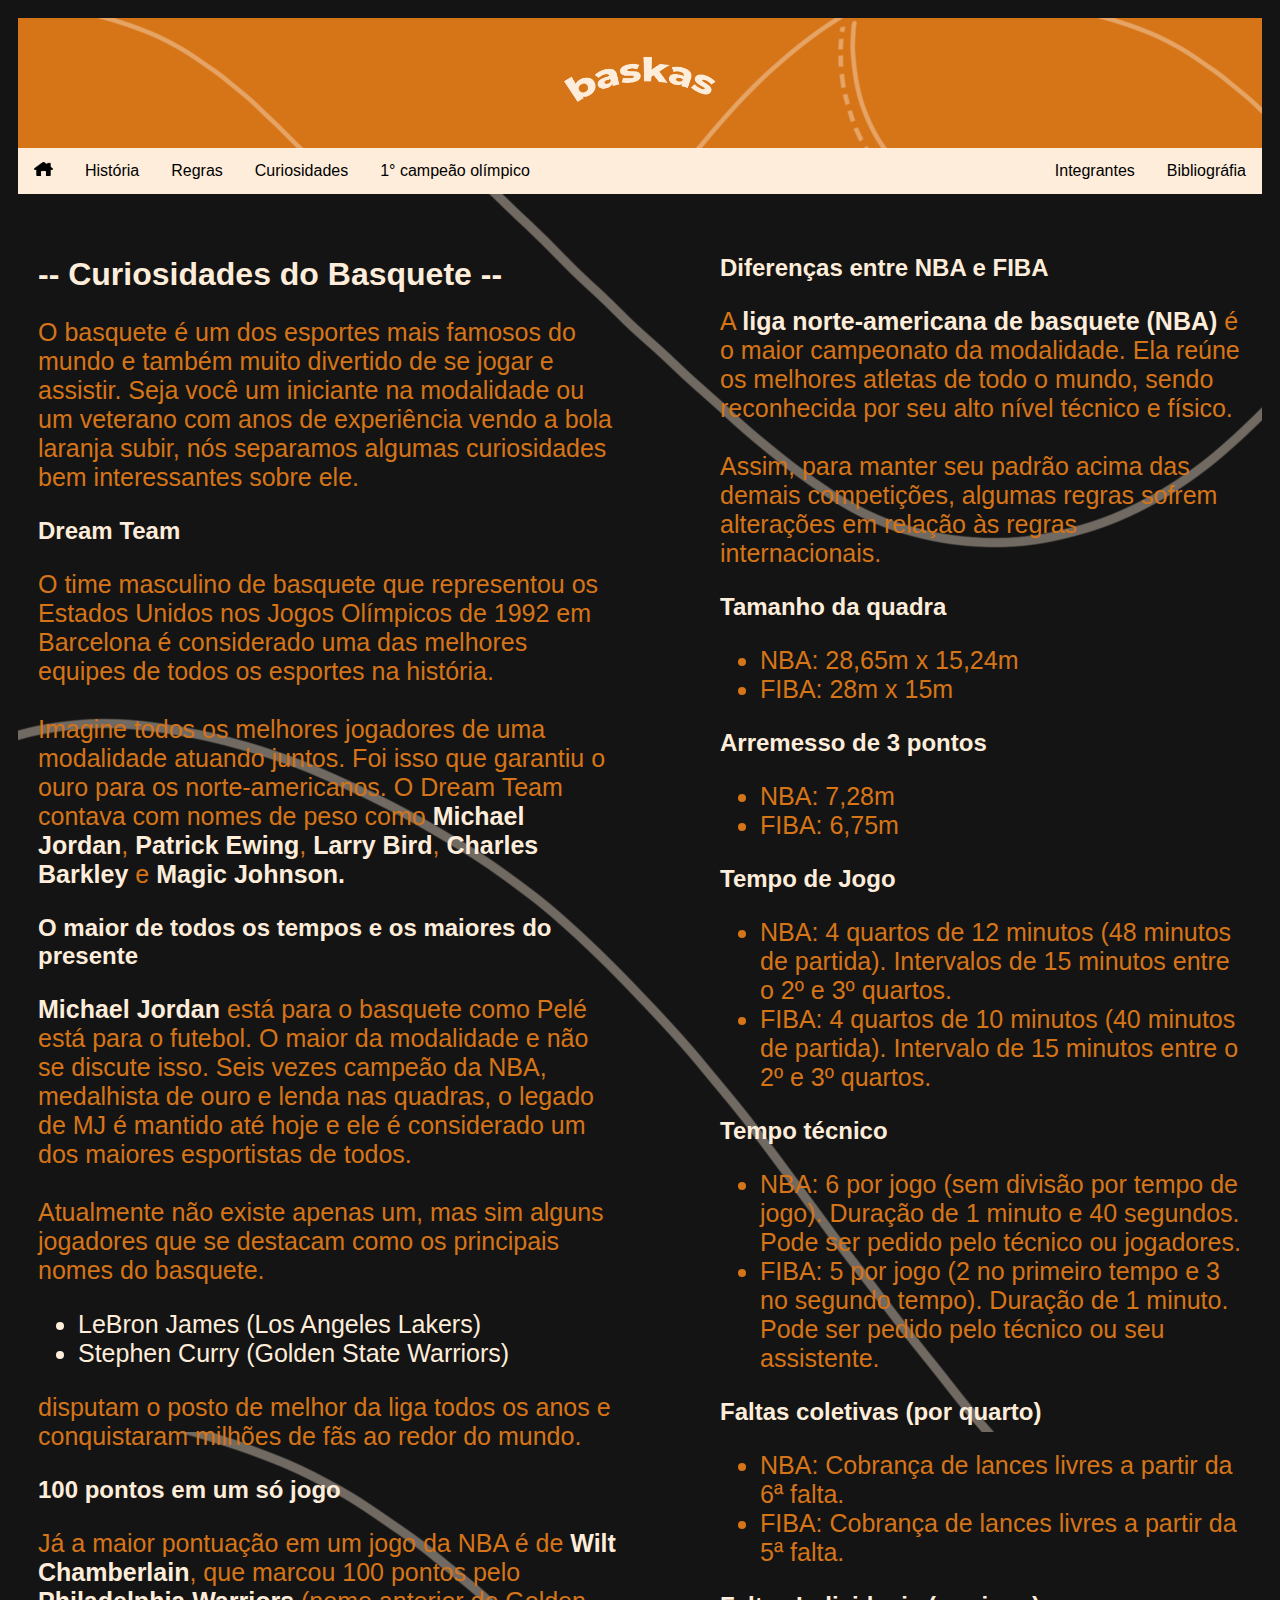
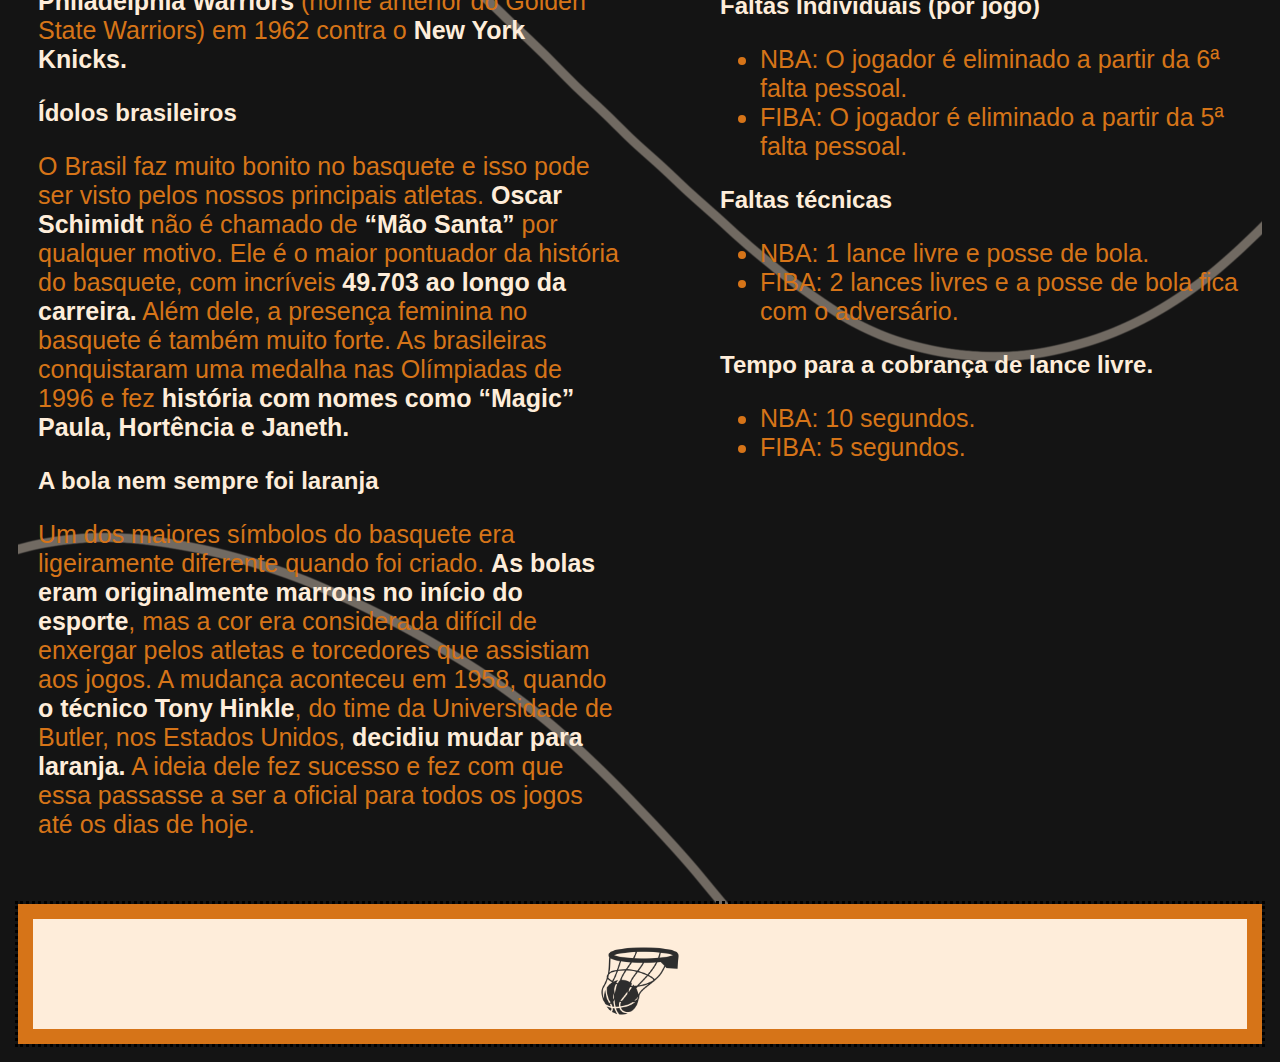
==== commit cda4690c: "parte3" ====
--- a/site-baskas/H-C-R/curiosidades.html
+++ b/site-baskas/H-C-R/curiosidades.html
@@ -19,7 +19,7 @@
     <a href="historia.html">História</a>
     <a href="regras.html" >Regras</a>
     <a href="curiosidades.html">Curiosidades</a>
-    <a href="notícias.html" >Notícias</a>
+    <a href="campeãoolímpico.html" >1° campeão olímpico</a>
     <a href="Referencias.html" style="float:right" >Bibliográfia</a>
     <a href="integrantes.html" style="float:right" >Integrantes</a>
   </div>
--- a/site-baskas/css/style-c.css
+++ b/site-baskas/css/style-c.css
@@ -95,7 +95,7 @@
 }
 
 .img2{
-    height: 85px;
+    height: 120%;
 }
 
 .img3{
